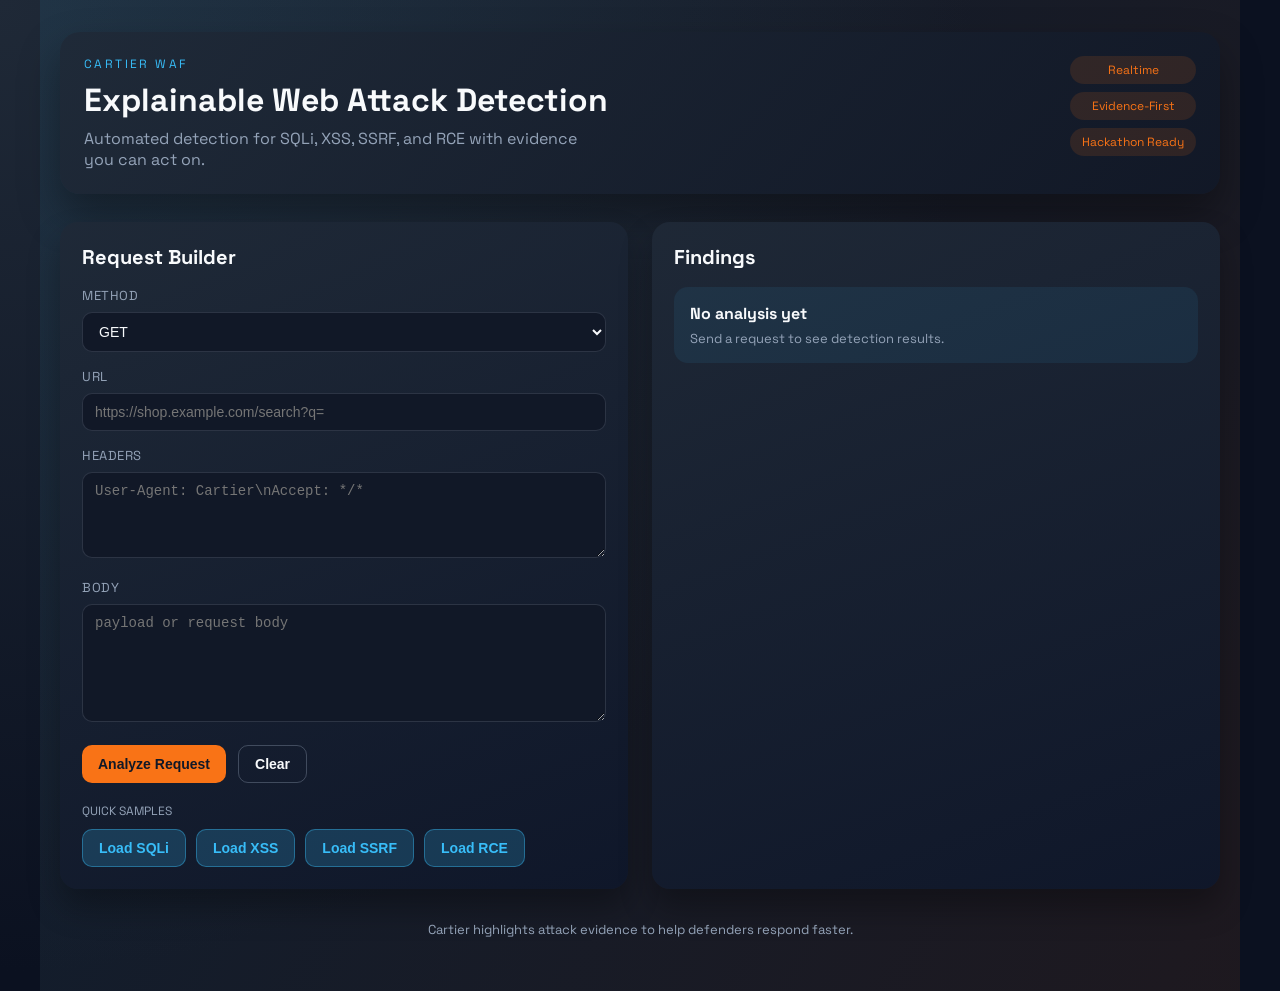
==== java/src/main/resources/public/index.html @ ab7e3dc1 "Add Cartier WAF (Python + Java + UI)" ====
<!doctype html>
<html lang="en">
  <head>
    <meta charset="utf-8" />
    <meta name="viewport" content="width=device-width, initial-scale=1" />
    <title>Cartier | Explainable WAF Detection</title>
    <link rel="stylesheet" href="styles.css" />
  </head>
  <body>
    <div class="page">
      <header class="hero">
        <div>
          <p class="eyebrow">Cartier WAF</p>
          <h1>Explainable Web Attack Detection</h1>
          <p class="subtitle">Automated detection for SQLi, XSS, SSRF, and RCE with evidence you can act on.</p>
        </div>
        <div class="hero-badge">
          <span>Realtime</span>
          <span>Evidence-First</span>
          <span>Hackathon Ready</span>
        </div>
      </header>

      <main class="grid">
        <section class="panel input-panel">
          <h2>Request Builder</h2>
          <label>Method</label>
          <select id="method">
            <option>GET</option>
            <option>POST</option>
            <option>PUT</option>
            <option>DELETE</option>
          </select>

          <label>URL</label>
          <input id="url" type="text" placeholder="https://shop.example.com/search?q=" />

          <label>Headers</label>
          <textarea id="headers" rows="4" placeholder="User-Agent: Cartier\nAccept: */*"></textarea>

          <label>Body</label>
          <textarea id="body" rows="6" placeholder="payload or request body"></textarea>

          <div class="actions">
            <button id="analyze">Analyze Request</button>
            <button class="ghost" id="clear">Clear</button>
          </div>

          <div class="samples">
            <p class="section-label">Quick samples</p>
            <div class="sample-buttons">
              <button data-sample="sqli">Load SQLi</button>
              <button data-sample="xss">Load XSS</button>
              <button data-sample="ssrf">Load SSRF</button>
              <button data-sample="rce">Load RCE</button>
            </div>
          </div>
        </section>

        <section class="panel results-panel">
          <h2>Findings</h2>
          <div id="summary" class="summary"></div>
          <div id="findings" class="findings"></div>
        </section>
      </main>

      <footer>
        <p>Cartier highlights attack evidence to help defenders respond faster.</p>
      </footer>
    </div>
    <script src="app.js"></script>
  </body>
</html>
---- java/src/main/resources/public/styles.css ----
@import url("https://fonts.googleapis.com/css2?family=Space+Grotesk:wght@400;600;700&display=swap");

:root {
  --bg: #0f172a;
  --panel: #111827;
  --panel-accent: #1f2937;
  --text: #f8fafc;
  --muted: #94a3b8;
  --accent: #f97316;
  --accent-2: #38bdf8;
  --good: #22c55e;
  --warn: #facc15;
  --bad: #ef4444;
}

* {
  box-sizing: border-box;
}

body {
  margin: 0;
  font-family: "Space Grotesk", "IBM Plex Sans", "Trebuchet MS", sans-serif;
  background: radial-gradient(circle at top left, #1f2937, #0b1120 60%);
  color: var(--text);
  min-height: 100vh;
}

.page {
  max-width: 1200px;
  margin: 0 auto;
  padding: 32px 20px 40px;
  background-image: linear-gradient(120deg, rgba(56, 189, 248, 0.08), rgba(249, 115, 22, 0.08));
  background-size: cover;
}

.hero {
  display: flex;
  align-items: flex-start;
  justify-content: space-between;
  gap: 24px;
  padding: 24px;
  border-radius: 20px;
  background: linear-gradient(135deg, rgba(31, 41, 55, 0.9), rgba(17, 24, 39, 0.95));
  box-shadow: 0 20px 40px rgba(0, 0, 0, 0.35);
  animation: fadeIn 0.8s ease;
}

.eyebrow {
  letter-spacing: 0.2em;
  text-transform: uppercase;
  font-size: 12px;
  color: var(--accent-2);
  margin: 0 0 8px;
}

h1 {
  margin: 0;
  font-size: 32px;
}

.subtitle {
  margin: 8px 0 0;
  color: var(--muted);
  max-width: 520px;
}

.hero-badge {
  display: flex;
  flex-direction: column;
  gap: 8px;
}

.hero-badge span {
  padding: 6px 12px;
  border-radius: 999px;
  background: rgba(249, 115, 22, 0.12);
  color: var(--accent);
  font-size: 12px;
  text-align: center;
}

.grid {
  display: grid;
  grid-template-columns: repeat(auto-fit, minmax(280px, 1fr));
  gap: 24px;
  margin-top: 28px;
}

.panel {
  background: linear-gradient(160deg, rgba(31, 41, 55, 0.92), rgba(15, 23, 42, 0.98));
  border-radius: 18px;
  padding: 22px;
  box-shadow: 0 18px 32px rgba(0, 0, 0, 0.3);
  animation: riseIn 0.6s ease;
}

.panel h2 {
  margin-top: 0;
  font-size: 20px;
}

label {
  display: block;
  margin-top: 16px;
  color: var(--muted);
  font-size: 13px;
  letter-spacing: 0.04em;
  text-transform: uppercase;
}

input,
select,
textarea {
  width: 100%;
  margin-top: 8px;
  padding: 10px 12px;
  border-radius: 10px;
  border: 1px solid rgba(148, 163, 184, 0.2);
  background: var(--panel);
  color: var(--text);
  font-size: 14px;
}

textarea {
  resize: vertical;
}

.actions {
  display: flex;
  gap: 12px;
  margin-top: 18px;
}

button {
  border: none;
  border-radius: 10px;
  padding: 10px 16px;
  font-size: 14px;
  cursor: pointer;
  background: var(--accent);
  color: #111827;
  font-weight: 600;
  transition: transform 0.2s ease, box-shadow 0.2s ease;
}

button:hover {
  transform: translateY(-2px);
  box-shadow: 0 8px 16px rgba(249, 115, 22, 0.3);
}

button.ghost {
  background: transparent;
  border: 1px solid rgba(148, 163, 184, 0.35);
  color: var(--text);
}

.samples {
  margin-top: 20px;
}

.section-label {
  margin: 0 0 10px;
  color: var(--muted);
  font-size: 12px;
  text-transform: uppercase;
}

.sample-buttons {
  display: flex;
  flex-wrap: wrap;
  gap: 10px;
}

.sample-buttons button {
  background: rgba(56, 189, 248, 0.2);
  color: var(--accent-2);
  border: 1px solid rgba(56, 189, 248, 0.4);
}

.summary {
  padding: 16px;
  border-radius: 14px;
  background: rgba(56, 189, 248, 0.08);
  margin-bottom: 16px;
}

.summary h3 {
  margin: 0;
  font-size: 16px;
}

.summary p {
  margin: 6px 0 0;
  color: var(--muted);
  font-size: 13px;
}

.finding {
  padding: 14px;
  border-radius: 14px;
  background: var(--panel-accent);
  margin-bottom: 12px;
  border-left: 4px solid var(--accent-2);
}

.finding h4 {
  margin: 0 0 6px;
  font-size: 15px;
}

.finding small {
  color: var(--muted);
}

.evidence {
  margin-top: 10px;
  font-size: 13px;
  color: var(--text);
}

.evidence div {
  padding: 8px 10px;
  background: rgba(15, 23, 42, 0.8);
  border-radius: 10px;
  margin-top: 6px;
  border: 1px solid rgba(148, 163, 184, 0.15);
}

footer {
  margin-top: 32px;
  text-align: center;
  color: var(--muted);
  font-size: 13px;
}

@keyframes fadeIn {
  from {
    opacity: 0;
    transform: translateY(-10px);
  }
  to {
    opacity: 1;
    transform: translateY(0);
  }
}

@keyframes riseIn {
  from {
    opacity: 0;
    transform: translateY(12px);
  }
  to {
    opacity: 1;
    transform: translateY(0);
  }
}

@media (max-width: 900px) {
  .hero {
    flex-direction: column;
  }

  .hero-badge {
    flex-direction: row;
    flex-wrap: wrap;
  }
}
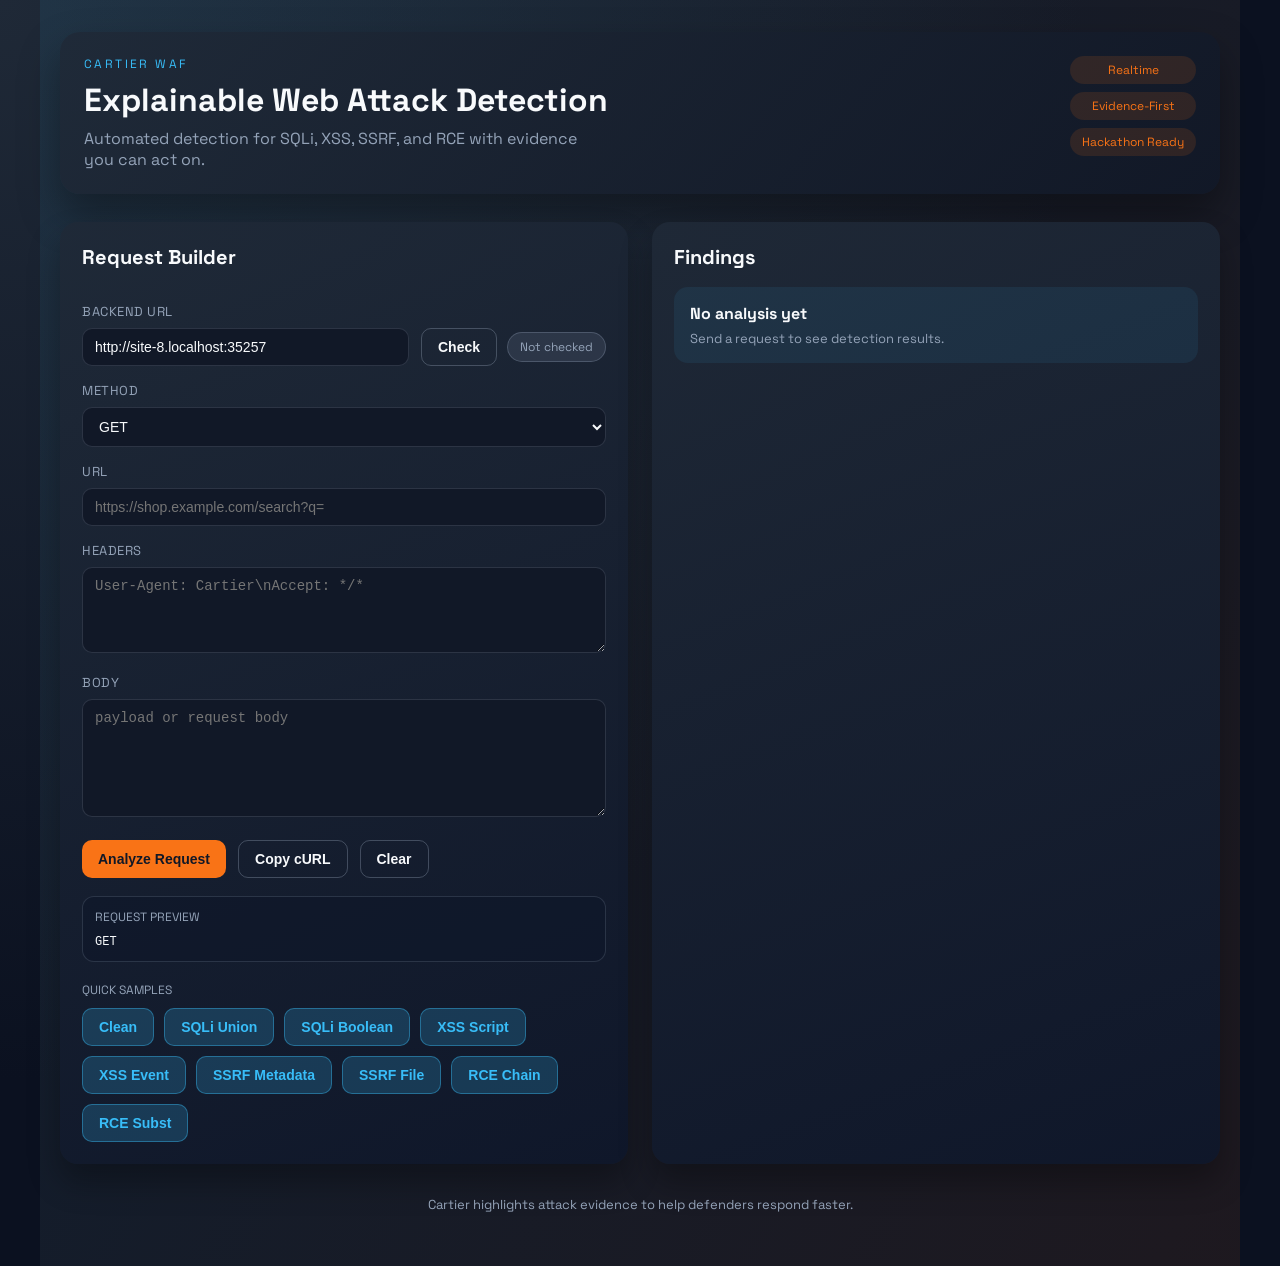
==== commit 98975db9: "Improve UI and add more samples" ====
--- a/java/src/main/resources/public/index.html
+++ b/java/src/main/resources/public/index.html
@@ -24,6 +24,17 @@
       <main class="grid">
         <section class="panel input-panel">
           <h2>Request Builder</h2>
+          <div class="backend-row">
+            <div class="backend-field">
+              <label>Backend URL</label>
+              <input id="backend" type="text" placeholder="http://localhost:8080" />
+            </div>
+            <div class="backend-actions">
+              <button class="ghost" id="check">Check</button>
+              <span id="status" class="status-pill neutral">Not checked</span>
+            </div>
+          </div>
+
           <label>Method</label>
           <select id="method">
             <option>GET</option>
@@ -43,16 +54,27 @@
 
           <div class="actions">
             <button id="analyze">Analyze Request</button>
+            <button class="ghost" id="copy">Copy cURL</button>
             <button class="ghost" id="clear">Clear</button>
+          </div>
+
+          <div class="preview">
+            <p class="section-label">Request Preview</p>
+            <pre id="preview"></pre>
           </div>
 
           <div class="samples">
             <p class="section-label">Quick samples</p>
             <div class="sample-buttons">
-              <button data-sample="sqli">Load SQLi</button>
-              <button data-sample="xss">Load XSS</button>
-              <button data-sample="ssrf">Load SSRF</button>
-              <button data-sample="rce">Load RCE</button>
+              <button data-sample="clean">Clean</button>
+              <button data-sample="sqli_union">SQLi Union</button>
+              <button data-sample="sqli_boolean">SQLi Boolean</button>
+              <button data-sample="xss_script">XSS Script</button>
+              <button data-sample="xss_event">XSS Event</button>
+              <button data-sample="ssrf_meta">SSRF Metadata</button>
+              <button data-sample="ssrf_file">SSRF File</button>
+              <button data-sample="rce_chain">RCE Chain</button>
+              <button data-sample="rce_subst">RCE Subst</button>
             </div>
           </div>
         </section>
--- a/java/src/main/resources/public/styles.css
+++ b/java/src/main/resources/public/styles.css
@@ -99,6 +99,49 @@
   font-size: 20px;
 }
 
+.backend-row {
+  display: flex;
+  flex-wrap: wrap;
+  gap: 12px;
+  align-items: flex-end;
+  margin-bottom: 10px;
+}
+
+.backend-field {
+  flex: 1 1 220px;
+}
+
+.backend-actions {
+  display: flex;
+  gap: 10px;
+  align-items: center;
+  margin-top: 22px;
+}
+
+.status-pill {
+  display: inline-flex;
+  align-items: center;
+  padding: 6px 12px;
+  border-radius: 999px;
+  font-size: 12px;
+  border: 1px solid rgba(148, 163, 184, 0.3);
+}
+
+.status-pill.good {
+  background: rgba(34, 197, 94, 0.15);
+  color: var(--good);
+}
+
+.status-pill.bad {
+  background: rgba(239, 68, 68, 0.15);
+  color: var(--bad);
+}
+
+.status-pill.neutral {
+  background: rgba(148, 163, 184, 0.15);
+  color: var(--muted);
+}
+
 label {
   display: block;
   margin-top: 16px;
@@ -127,6 +170,7 @@
 
 .actions {
   display: flex;
+  flex-wrap: wrap;
   gap: 12px;
   margin-top: 18px;
 }
@@ -158,6 +202,22 @@
   margin-top: 20px;
 }
 
+.preview {
+  margin-top: 18px;
+  background: rgba(15, 23, 42, 0.7);
+  border-radius: 12px;
+  padding: 12px;
+  border: 1px solid rgba(148, 163, 184, 0.2);
+}
+
+.preview pre {
+  margin: 0;
+  white-space: pre-wrap;
+  word-break: break-word;
+  font-size: 12px;
+  color: var(--text);
+}
+
 .section-label {
   margin: 0 0 10px;
   color: var(--muted);
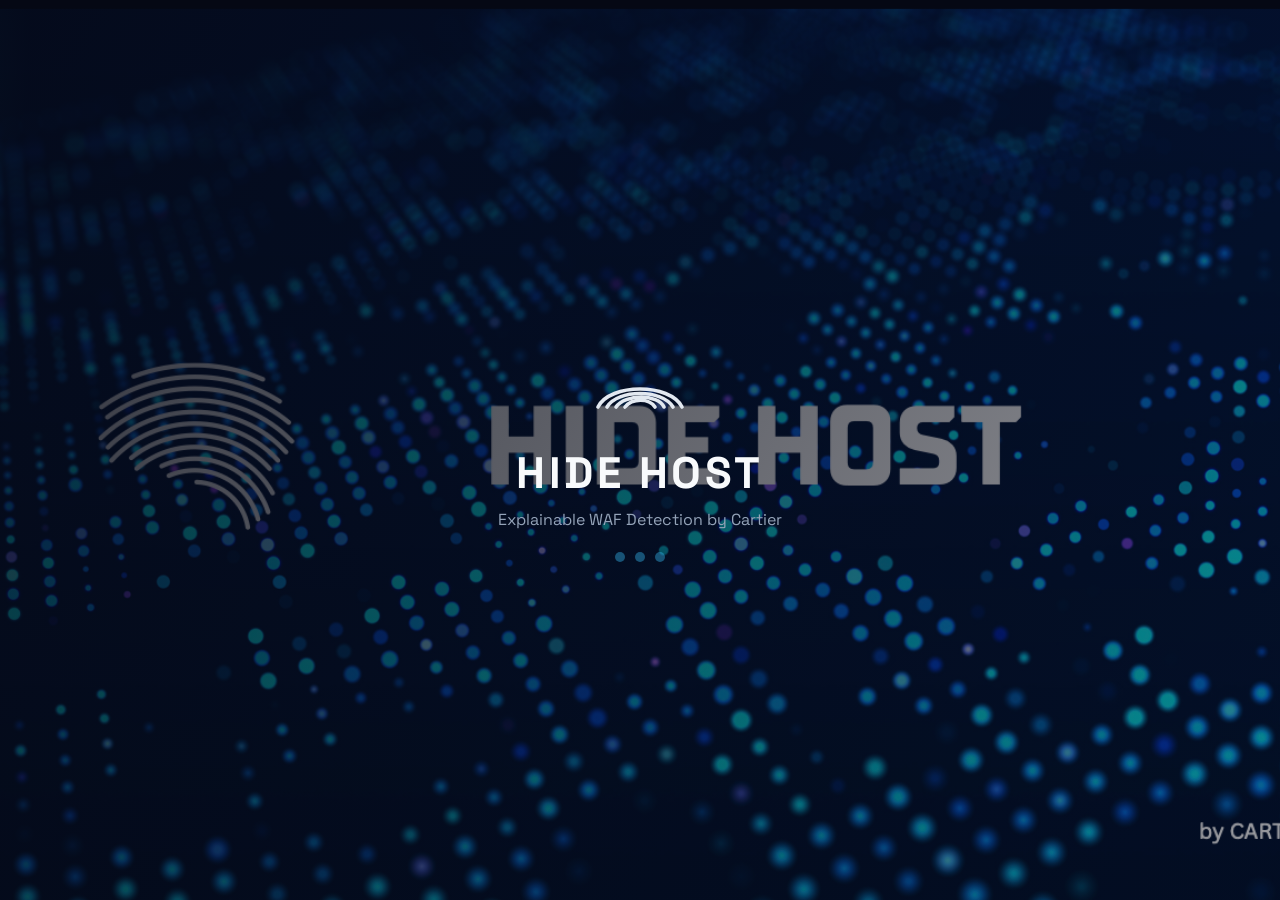
==== commit ff75fab4: "Add loading screen and login UI" ====
--- a/java/src/main/resources/public/index.html
+++ b/java/src/main/resources/public/index.html
@@ -3,93 +3,141 @@
   <head>
     <meta charset="utf-8" />
     <meta name="viewport" content="width=device-width, initial-scale=1" />
-    <title>Cartier | Explainable WAF Detection</title>
+    <title>HIDE HOST | Cartier WAF</title>
     <link rel="stylesheet" href="styles.css" />
   </head>
   <body>
-    <div class="page">
-      <header class="hero">
-        <div>
-          <p class="eyebrow">Cartier WAF</p>
-          <h1>Explainable Web Attack Detection</h1>
-          <p class="subtitle">Automated detection for SQLi, XSS, SSRF, and RCE with evidence you can act on.</p>
+    <div id="loading" class="loading-screen">
+      <div class="loading-overlay"></div>
+      <div class="loading-content">
+        <div class="brand-mark">
+          <svg viewBox="0 0 200 140" aria-hidden="true">
+            <path d="M30 110c20-40 120-40 140 0" />
+            <path d="M45 110c18-30 92-30 110 0" />
+            <path d="M60 110c15-22 70-22 80 0" />
+            <path d="M75 110c12-15 40-15 50 0" />
+          </svg>
         </div>
-        <div class="hero-badge">
-          <span>Realtime</span>
-          <span>Evidence-First</span>
-          <span>Hackathon Ready</span>
+        <h1>HIDE HOST</h1>
+        <p class="loading-tag">Explainable WAF Detection by Cartier</p>
+        <div class="loading-dots">
+          <span></span><span></span><span></span>
         </div>
-      </header>
+      </div>
+    </div>
 
-      <main class="grid">
-        <section class="panel input-panel">
-          <h2>Request Builder</h2>
-          <div class="backend-row">
-            <div class="backend-field">
-              <label>Backend URL</label>
-              <input id="backend" type="text" placeholder="http://localhost:8080" />
-            </div>
-            <div class="backend-actions">
-              <button class="ghost" id="check">Check</button>
-              <span id="status" class="status-pill neutral">Not checked</span>
-            </div>
+    <div id="login" class="login-screen hidden">
+      <div class="login-card">
+        <p class="eyebrow">HIDE HOST Console</p>
+        <h2>Secure Access</h2>
+        <p class="subtitle">Sign in to review live web-attack evidence.</p>
+        <form id="login-form">
+          <label>Username or Email</label>
+          <input id="login-user" type="text" placeholder="analyst@cartier.ai" />
+
+          <label>Password</label>
+          <input id="login-pass" type="password" placeholder="••••••••" />
+
+          <div class="login-row">
+            <label class="checkbox">
+              <input id="remember" type="checkbox" />
+              Remember me
+            </label>
+            <span class="hint">Demo only</span>
           </div>
 
-          <label>Method</label>
-          <select id="method">
-            <option>GET</option>
-            <option>POST</option>
-            <option>PUT</option>
-            <option>DELETE</option>
-          </select>
+          <button type="submit">Enter Console</button>
+          <p id="login-error" class="error hidden">Please enter both fields.</p>
+        </form>
+      </div>
+    </div>
 
-          <label>URL</label>
-          <input id="url" type="text" placeholder="https://shop.example.com/search?q=" />
+    <div id="app" class="app hidden">
+      <div class="page">
+        <header class="hero">
+          <div>
+            <p class="eyebrow">HIDE HOST</p>
+            <h1>Explainable Web Attack Detection</h1>
+            <p class="subtitle">Automated detection for SQLi, XSS, SSRF, and RCE with evidence you can act on.</p>
+          </div>
+          <div class="hero-badge">
+            <span>Realtime</span>
+            <span>Evidence-First</span>
+            <span>Analyst Ready</span>
+          </div>
+        </header>
 
-          <label>Headers</label>
-          <textarea id="headers" rows="4" placeholder="User-Agent: Cartier\nAccept: */*"></textarea>
+        <main class="grid">
+          <section class="panel input-panel">
+            <h2>Request Builder</h2>
+            <div class="backend-row">
+              <div class="backend-field">
+                <label>Backend URL</label>
+                <input id="backend" type="text" placeholder="http://localhost:8080" />
+              </div>
+              <div class="backend-actions">
+                <button class="ghost" id="check">Check</button>
+                <span id="status" class="status-pill neutral">Not checked</span>
+              </div>
+            </div>
 
-          <label>Body</label>
-          <textarea id="body" rows="6" placeholder="payload or request body"></textarea>
+            <label>Method</label>
+            <select id="method">
+              <option>GET</option>
+              <option>POST</option>
+              <option>PUT</option>
+              <option>DELETE</option>
+            </select>
 
-          <div class="actions">
-            <button id="analyze">Analyze Request</button>
-            <button class="ghost" id="copy">Copy cURL</button>
-            <button class="ghost" id="clear">Clear</button>
-          </div>
+            <label>URL</label>
+            <input id="url" type="text" placeholder="https://shop.example.com/search?q=" />
 
-          <div class="preview">
-            <p class="section-label">Request Preview</p>
-            <pre id="preview"></pre>
-          </div>
+            <label>Headers</label>
+            <textarea id="headers" rows="4" placeholder="User-Agent: Cartier\nAccept: */*"></textarea>
 
-          <div class="samples">
-            <p class="section-label">Quick samples</p>
-            <div class="sample-buttons">
-              <button data-sample="clean">Clean</button>
-              <button data-sample="sqli_union">SQLi Union</button>
-              <button data-sample="sqli_boolean">SQLi Boolean</button>
-              <button data-sample="xss_script">XSS Script</button>
-              <button data-sample="xss_event">XSS Event</button>
-              <button data-sample="ssrf_meta">SSRF Metadata</button>
-              <button data-sample="ssrf_file">SSRF File</button>
-              <button data-sample="rce_chain">RCE Chain</button>
-              <button data-sample="rce_subst">RCE Subst</button>
+            <label>Body</label>
+            <textarea id="body" rows="6" placeholder="payload or request body"></textarea>
+
+            <div class="actions">
+              <button id="analyze">Analyze Request</button>
+              <button class="ghost" id="copy">Copy cURL</button>
+              <button class="ghost" id="clear">Clear</button>
             </div>
-          </div>
-        </section>
 
-        <section class="panel results-panel">
-          <h2>Findings</h2>
-          <div id="summary" class="summary"></div>
-          <div id="findings" class="findings"></div>
-        </section>
-      </main>
+            <div class="preview">
+              <p class="section-label">Request Preview</p>
+              <pre id="preview"></pre>
+            </div>
 
-      <footer>
-        <p>Cartier highlights attack evidence to help defenders respond faster.</p>
-      </footer>
+            <div class="samples">
+              <p class="section-label">Quick samples</p>
+              <div class="sample-buttons">
+                <button data-sample="clean">Clean</button>
+                <button data-sample="sqli_union">SQLi Union</button>
+                <button data-sample="sqli_boolean">SQLi Boolean</button>
+                <button data-sample="xss_script">XSS Script</button>
+                <button data-sample="xss_event">XSS Event</button>
+                <button data-sample="ssrf_meta">SSRF Metadata</button>
+                <button data-sample="ssrf_file">SSRF File</button>
+                <button data-sample="rce_chain">RCE Chain</button>
+                <button data-sample="rce_subst">RCE Subst</button>
+              </div>
+            </div>
+          </section>
+
+          <section class="panel results-panel">
+            <h2>Findings</h2>
+            <div id="summary" class="summary"></div>
+            <div id="findings" class="findings"></div>
+          </section>
+        </main>
+
+        <footer>
+          <p>HIDE HOST highlights attack evidence to help defenders respond faster.</p>
+        </footer>
+      </div>
     </div>
+
     <script src="app.js"></script>
   </body>
 </html>
--- a/java/src/main/resources/public/styles.css
+++ b/java/src/main/resources/public/styles.css
@@ -1,13 +1,13 @@
 @import url("https://fonts.googleapis.com/css2?family=Space+Grotesk:wght@400;600;700&display=swap");
 
 :root {
-  --bg: #0f172a;
-  --panel: #111827;
-  --panel-accent: #1f2937;
+  --bg: #070b1a;
+  --panel: #0e162b;
+  --panel-accent: #13203a;
   --text: #f8fafc;
   --muted: #94a3b8;
-  --accent: #f97316;
-  --accent-2: #38bdf8;
+  --accent: #38bdf8;
+  --accent-2: #22d3ee;
   --good: #22c55e;
   --warn: #facc15;
   --bad: #ef4444;
@@ -20,17 +20,141 @@
 body {
   margin: 0;
   font-family: "Space Grotesk", "IBM Plex Sans", "Trebuchet MS", sans-serif;
-  background: radial-gradient(circle at top left, #1f2937, #0b1120 60%);
+  background: radial-gradient(circle at top left, #0e1a34, #050814 70%);
   color: var(--text);
   min-height: 100vh;
+}
+
+.hidden {
+  display: none;
+}
+
+.loading-screen {
+  position: fixed;
+  inset: 0;
+  background: #050814 url("hide-host.png") center/cover no-repeat;
+  display: grid;
+  place-items: center;
+  z-index: 50;
+  transition: opacity 0.6s ease;
+}
+
+.loading-screen.fade-out {
+  opacity: 0;
+  pointer-events: none;
+}
+
+.loading-overlay {
+  position: absolute;
+  inset: 0;
+  background: linear-gradient(120deg, rgba(5, 8, 20, 0.85), rgba(5, 8, 20, 0.4));
+}
+
+.loading-content {
+  position: relative;
+  text-align: center;
+  z-index: 1;
+}
+
+.loading-content h1 {
+  margin: 12px 0 8px;
+  font-size: 44px;
+  letter-spacing: 0.08em;
+}
+
+.loading-tag {
+  margin: 0 0 22px;
+  color: var(--muted);
+}
+
+.brand-mark svg {
+  width: 120px;
+  height: 90px;
+}
+
+.brand-mark path {
+  fill: none;
+  stroke: #e2e8f0;
+  stroke-width: 6;
+  stroke-linecap: round;
+}
+
+.loading-dots {
+  display: flex;
+  gap: 10px;
+  justify-content: center;
+}
+
+.loading-dots span {
+  width: 10px;
+  height: 10px;
+  border-radius: 50%;
+  background: var(--accent);
+  opacity: 0.4;
+  animation: pulse 1.2s infinite;
+}
+
+.loading-dots span:nth-child(2) {
+  animation-delay: 0.2s;
+}
+
+.loading-dots span:nth-child(3) {
+  animation-delay: 0.4s;
+}
+
+.login-screen {
+  position: fixed;
+  inset: 0;
+  background: radial-gradient(circle at 20% 20%, rgba(34, 211, 238, 0.15), transparent 50%),
+    radial-gradient(circle at 70% 10%, rgba(56, 189, 248, 0.2), transparent 40%),
+    #050814;
+  display: grid;
+  place-items: center;
+  z-index: 40;
+}
+
+.login-card {
+  width: min(420px, 92vw);
+  background: rgba(14, 22, 43, 0.92);
+  border-radius: 20px;
+  padding: 28px;
+  box-shadow: 0 30px 60px rgba(0, 0, 0, 0.45);
+  border: 1px solid rgba(56, 189, 248, 0.2);
+}
+
+.login-row {
+  display: flex;
+  align-items: center;
+  justify-content: space-between;
+  margin-top: 14px;
+  color: var(--muted);
+  font-size: 12px;
+}
+
+.checkbox {
+  display: flex;
+  align-items: center;
+  gap: 8px;
+  font-size: 12px;
+}
+
+.error {
+  color: var(--bad);
+  margin-top: 12px;
+  font-size: 12px;
 }
 
 .page {
   max-width: 1200px;
   margin: 0 auto;
   padding: 32px 20px 40px;
-  background-image: linear-gradient(120deg, rgba(56, 189, 248, 0.08), rgba(249, 115, 22, 0.08));
-  background-size: cover;
+  background-image: radial-gradient(circle, rgba(56, 189, 248, 0.06) 1px, transparent 2px);
+  background-size: 26px 26px;
+}
+
+.muted {
+  color: var(--muted);
+  font-size: 13px;
 }
 
 .hero {
@@ -40,7 +164,7 @@
   gap: 24px;
   padding: 24px;
   border-radius: 20px;
-  background: linear-gradient(135deg, rgba(31, 41, 55, 0.9), rgba(17, 24, 39, 0.95));
+  background: linear-gradient(135deg, rgba(14, 22, 43, 0.9), rgba(5, 8, 20, 0.95));
   box-shadow: 0 20px 40px rgba(0, 0, 0, 0.35);
   animation: fadeIn 0.8s ease;
 }
@@ -49,7 +173,7 @@
   letter-spacing: 0.2em;
   text-transform: uppercase;
   font-size: 12px;
-  color: var(--accent-2);
+  color: var(--accent);
   margin: 0 0 8px;
 }
 
@@ -73,7 +197,7 @@
 .hero-badge span {
   padding: 6px 12px;
   border-radius: 999px;
-  background: rgba(249, 115, 22, 0.12);
+  background: rgba(56, 189, 248, 0.12);
   color: var(--accent);
   font-size: 12px;
   text-align: center;
@@ -87,11 +211,12 @@
 }
 
 .panel {
-  background: linear-gradient(160deg, rgba(31, 41, 55, 0.92), rgba(15, 23, 42, 0.98));
+  background: linear-gradient(160deg, rgba(14, 22, 43, 0.92), rgba(9, 14, 30, 0.98));
   border-radius: 18px;
   padding: 22px;
   box-shadow: 0 18px 32px rgba(0, 0, 0, 0.3);
   animation: riseIn 0.6s ease;
+  border: 1px solid rgba(56, 189, 248, 0.08);
 }
 
 .panel h2 {
@@ -182,14 +307,14 @@
   font-size: 14px;
   cursor: pointer;
   background: var(--accent);
-  color: #111827;
+  color: #081018;
   font-weight: 600;
   transition: transform 0.2s ease, box-shadow 0.2s ease;
 }
 
 button:hover {
   transform: translateY(-2px);
-  box-shadow: 0 8px 16px rgba(249, 115, 22, 0.3);
+  box-shadow: 0 8px 16px rgba(56, 189, 248, 0.3);
 }
 
 button.ghost {
@@ -202,9 +327,28 @@
   margin-top: 20px;
 }
 
+.section-label {
+  margin: 0 0 10px;
+  color: var(--muted);
+  font-size: 12px;
+  text-transform: uppercase;
+}
+
+.sample-buttons {
+  display: flex;
+  flex-wrap: wrap;
+  gap: 10px;
+}
+
+.sample-buttons button {
+  background: rgba(56, 189, 248, 0.15);
+  color: var(--accent);
+  border: 1px solid rgba(56, 189, 248, 0.35);
+}
+
 .preview {
   margin-top: 18px;
-  background: rgba(15, 23, 42, 0.7);
+  background: rgba(8, 14, 30, 0.7);
   border-radius: 12px;
   padding: 12px;
   border: 1px solid rgba(148, 163, 184, 0.2);
@@ -216,25 +360,6 @@
   word-break: break-word;
   font-size: 12px;
   color: var(--text);
-}
-
-.section-label {
-  margin: 0 0 10px;
-  color: var(--muted);
-  font-size: 12px;
-  text-transform: uppercase;
-}
-
-.sample-buttons {
-  display: flex;
-  flex-wrap: wrap;
-  gap: 10px;
-}
-
-.sample-buttons button {
-  background: rgba(56, 189, 248, 0.2);
-  color: var(--accent-2);
-  border: 1px solid rgba(56, 189, 248, 0.4);
 }
 
 .summary {
@@ -260,7 +385,7 @@
   border-radius: 14px;
   background: var(--panel-accent);
   margin-bottom: 12px;
-  border-left: 4px solid var(--accent-2);
+  border-left: 4px solid var(--accent);
 }
 
 .finding h4 {
@@ -280,7 +405,7 @@
 
 .evidence div {
   padding: 8px 10px;
-  background: rgba(15, 23, 42, 0.8);
+  background: rgba(5, 8, 20, 0.8);
   border-radius: 10px;
   margin-top: 6px;
   border: 1px solid rgba(148, 163, 184, 0.15);
@@ -315,6 +440,18 @@
   }
 }
 
+@keyframes pulse {
+  0%,
+  100% {
+    transform: scale(0.8);
+    opacity: 0.4;
+  }
+  50% {
+    transform: scale(1.1);
+    opacity: 1;
+  }
+}
+
 @media (max-width: 900px) {
   .hero {
     flex-direction: column;
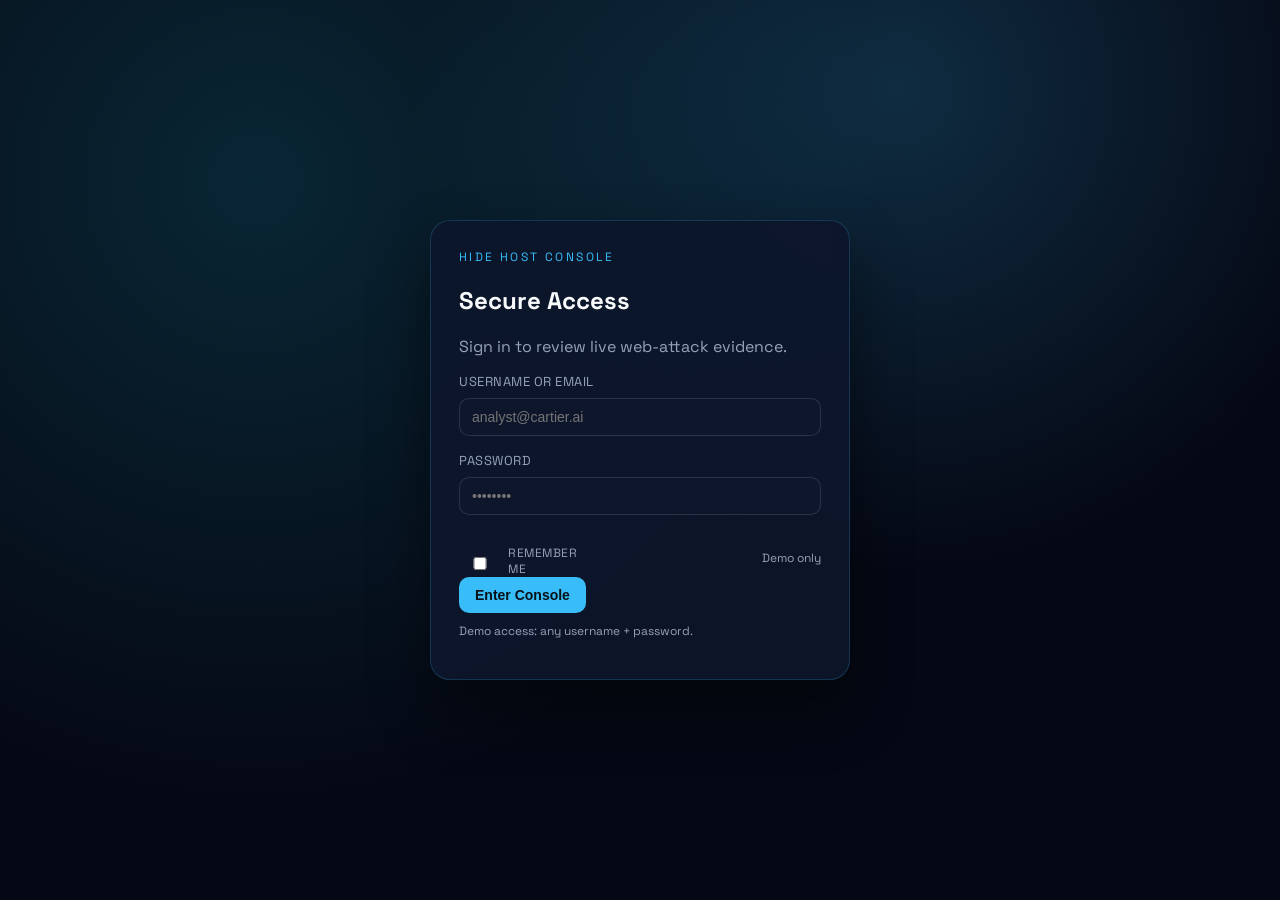
==== commit 52642976: "Fix login flow and improve resilience" ====
--- a/java/src/main/resources/public/index.html
+++ b/java/src/main/resources/public/index.html
@@ -46,7 +46,8 @@
             <span class="hint">Demo only</span>
           </div>
 
-          <button type="submit">Enter Console</button>
+          <button id="login-button" type="submit">Enter Console</button>
+          <p class="hint">Demo access: any username + password.</p>
           <p id="login-error" class="error hidden">Please enter both fields.</p>
         </form>
       </div>
--- a/java/src/main/resources/public/styles.css
+++ b/java/src/main/resources/public/styles.css
@@ -131,6 +131,12 @@
   font-size: 12px;
 }
 
+.hint {
+  color: var(--muted);
+  font-size: 12px;
+  margin-top: 10px;
+}
+
 .checkbox {
   display: flex;
   align-items: center;
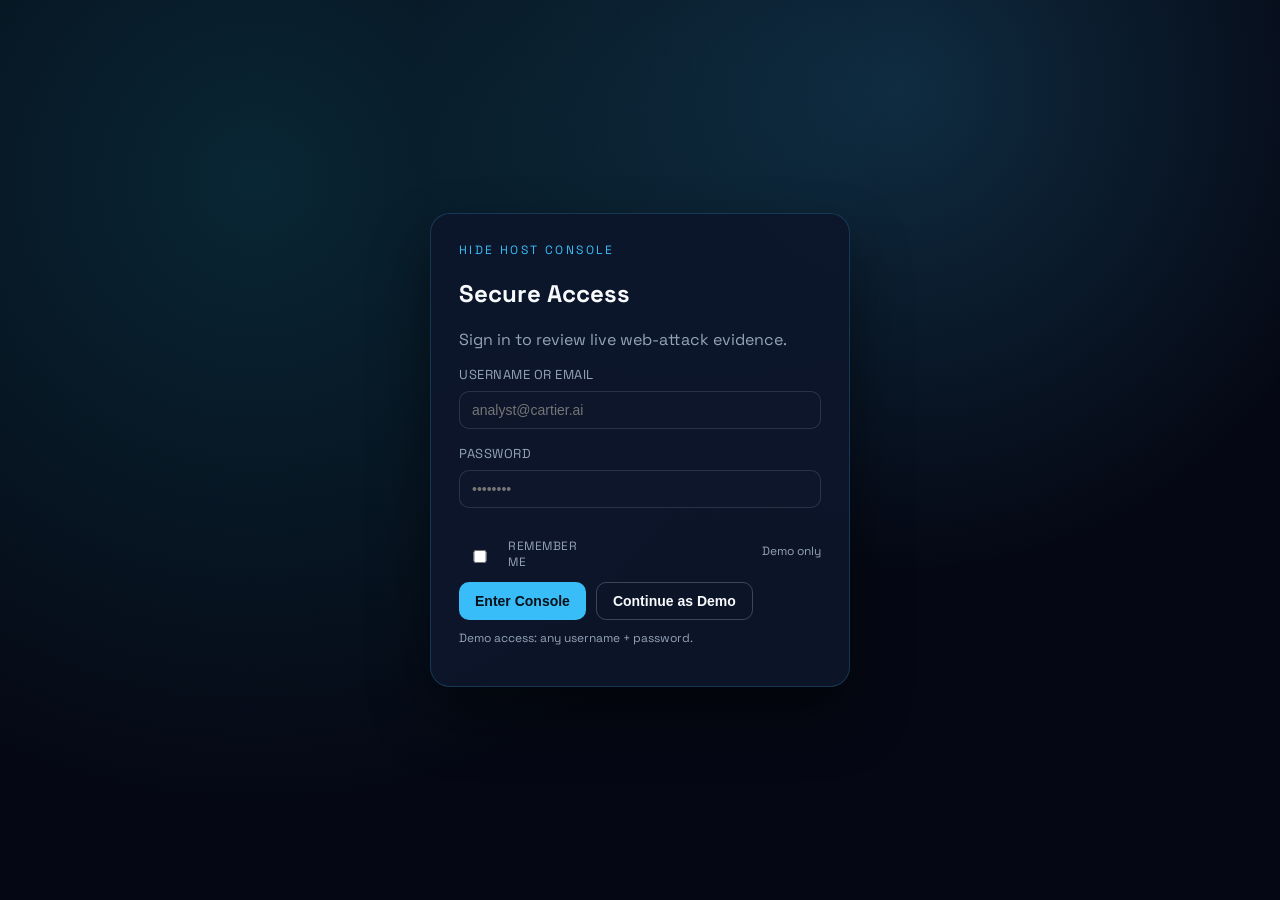
==== commit e5add327: "Add demo login fallback and cache bust" ====
--- a/java/src/main/resources/public/index.html
+++ b/java/src/main/resources/public/index.html
@@ -4,7 +4,7 @@
     <meta charset="utf-8" />
     <meta name="viewport" content="width=device-width, initial-scale=1" />
     <title>HIDE HOST | Cartier WAF</title>
-    <link rel="stylesheet" href="styles.css" />
+    <link rel="stylesheet" href="styles.css?v=3" />
   </head>
   <body>
     <div id="loading" class="loading-screen">
@@ -46,7 +46,10 @@
             <span class="hint">Demo only</span>
           </div>
 
-          <button id="login-button" type="submit">Enter Console</button>
+          <div class="login-actions">
+            <button id="login-button" type="submit">Enter Console</button>
+            <button id="skip-login" type="button" class="ghost">Continue as Demo</button>
+          </div>
           <p class="hint">Demo access: any username + password.</p>
           <p id="login-error" class="error hidden">Please enter both fields.</p>
         </form>
@@ -139,6 +142,6 @@
       </div>
     </div>
 
-    <script src="app.js"></script>
+    <script src="app.js?v=3"></script>
   </body>
 </html>
--- a/java/src/main/resources/public/styles.css
+++ b/java/src/main/resources/public/styles.css
@@ -122,6 +122,13 @@
   border: 1px solid rgba(56, 189, 248, 0.2);
 }
 
+.login-actions {
+  display: flex;
+  flex-wrap: wrap;
+  gap: 10px;
+  margin-top: 12px;
+}
+
 .login-row {
   display: flex;
   align-items: center;
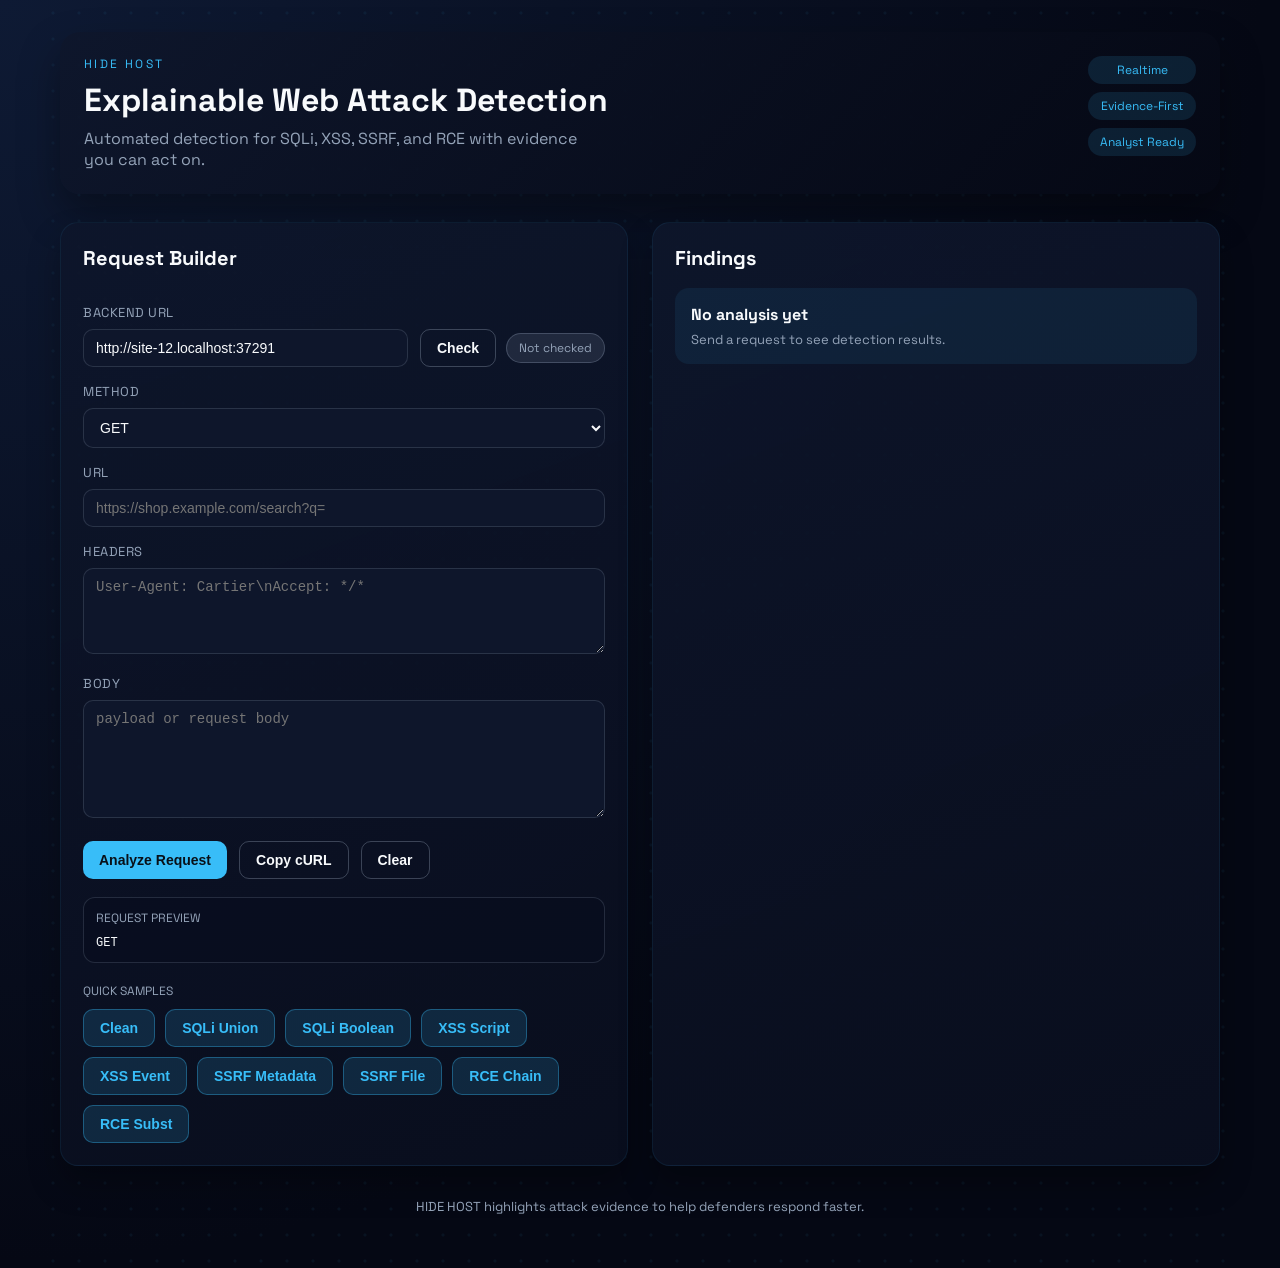
==== commit de408165: "Remove login and show app after loading" ====
--- a/java/src/main/resources/public/index.html
+++ b/java/src/main/resources/public/index.html
@@ -23,36 +23,6 @@
         <div class="loading-dots">
           <span></span><span></span><span></span>
         </div>
-      </div>
-    </div>
-
-    <div id="login" class="login-screen hidden">
-      <div class="login-card">
-        <p class="eyebrow">HIDE HOST Console</p>
-        <h2>Secure Access</h2>
-        <p class="subtitle">Sign in to review live web-attack evidence.</p>
-        <form id="login-form">
-          <label>Username or Email</label>
-          <input id="login-user" type="text" placeholder="analyst@cartier.ai" />
-
-          <label>Password</label>
-          <input id="login-pass" type="password" placeholder="••••••••" />
-
-          <div class="login-row">
-            <label class="checkbox">
-              <input id="remember" type="checkbox" />
-              Remember me
-            </label>
-            <span class="hint">Demo only</span>
-          </div>
-
-          <div class="login-actions">
-            <button id="login-button" type="submit">Enter Console</button>
-            <button id="skip-login" type="button" class="ghost">Continue as Demo</button>
-          </div>
-          <p class="hint">Demo access: any username + password.</p>
-          <p id="login-error" class="error hidden">Please enter both fields.</p>
-        </form>
       </div>
     </div>
 
--- a/java/src/main/resources/public/styles.css
+++ b/java/src/main/resources/public/styles.css
@@ -102,61 +102,6 @@
   animation-delay: 0.4s;
 }
 
-.login-screen {
-  position: fixed;
-  inset: 0;
-  background: radial-gradient(circle at 20% 20%, rgba(34, 211, 238, 0.15), transparent 50%),
-    radial-gradient(circle at 70% 10%, rgba(56, 189, 248, 0.2), transparent 40%),
-    #050814;
-  display: grid;
-  place-items: center;
-  z-index: 40;
-}
-
-.login-card {
-  width: min(420px, 92vw);
-  background: rgba(14, 22, 43, 0.92);
-  border-radius: 20px;
-  padding: 28px;
-  box-shadow: 0 30px 60px rgba(0, 0, 0, 0.45);
-  border: 1px solid rgba(56, 189, 248, 0.2);
-}
-
-.login-actions {
-  display: flex;
-  flex-wrap: wrap;
-  gap: 10px;
-  margin-top: 12px;
-}
-
-.login-row {
-  display: flex;
-  align-items: center;
-  justify-content: space-between;
-  margin-top: 14px;
-  color: var(--muted);
-  font-size: 12px;
-}
-
-.hint {
-  color: var(--muted);
-  font-size: 12px;
-  margin-top: 10px;
-}
-
-.checkbox {
-  display: flex;
-  align-items: center;
-  gap: 8px;
-  font-size: 12px;
-}
-
-.error {
-  color: var(--bad);
-  margin-top: 12px;
-  font-size: 12px;
-}
-
 .page {
   max-width: 1200px;
   margin: 0 auto;
